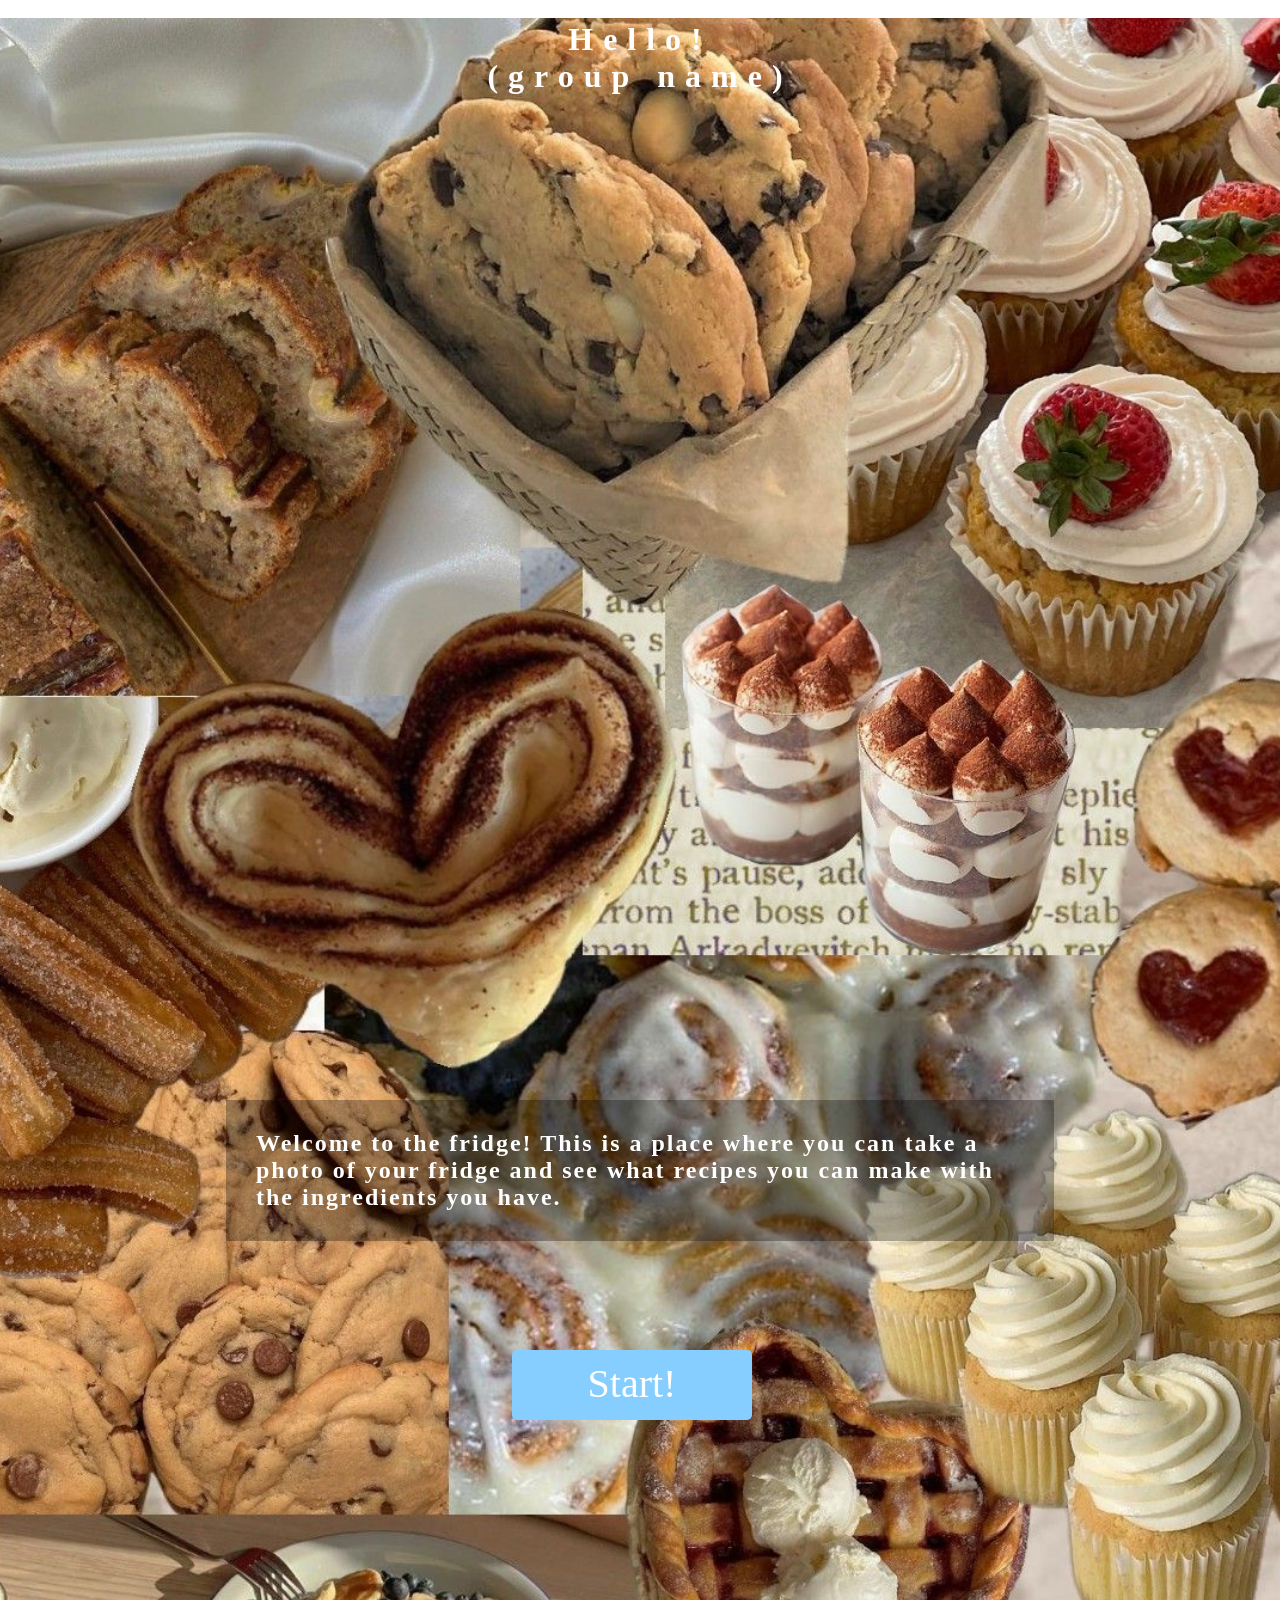
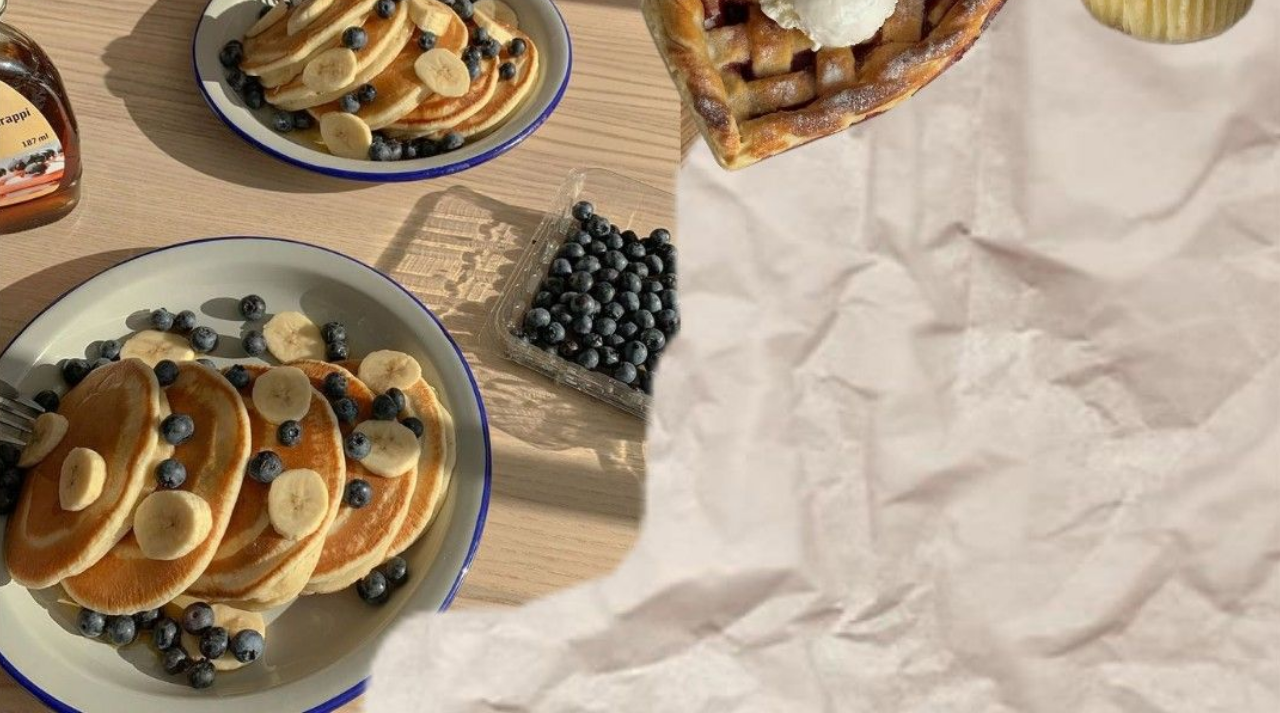
==== index.html @ a7fe6586 "first commit" ====
<head>
    <meta charset="UTF-8">
    <meta name="viewport" content="width=device-width, initial-scale=1.0">
    <title>Welcome to the Fridge</title>
    <style>
       body {
        margin: 0;
        padding: 0;
        height: 200vh;
        overflow-x: hidden;
        }
        .background {
            background-image: url("background01.jpg");
            background-size: cover;
            background-position: 50% 50%;
            height: 255vh;
            font: 900 26rem'';
            -webkit-background-clip: text;
            -webkit-text-fill-color: transparent;
            position: relative;
            text-align: center;
            overflow: hidden;
        }
        .background::before{
            content: '';
            background-size: cover;
            background-image:inherit;
            background-position: 50% 50%;
            position: absolute;
            top: 0;
            left: 0;
            bottom: 0;
            right: 0;
            z-index: -99;
        }
        h1{
            position:absolute;
            text-align:center;
            width:100%;
            letter-spacing: 10px;
            color: #fff;
        }
        h2{
            position:absolute;
            letter-spacing: 2px;
            top:120vh;
            width: 60%;
            color: #fff;
            left: 50%;
            transform: translateX(-50%);
            padding:30px;
            background-color: rgba(0,0,0,0.3);
        }
        .button {
            position: absolute;
            display: inline-block;
            text-align: center;
            top: 150vh;
            left: 40%;
            height: 50px;
            width: 200px;
            padding: 10px 20px;
            background-color: #86CEFF;
            color: white;
            font-size: 40px;
            text-decoration: none;
            border-radius: 5px;
            cursor: pointer;
        }
    </style>
</head>

<body>
    <h1>Hello!<br />(group name)</h1>
    <br>
    <div class="background"><span>Fridge</span></div>
    <h2>
        Welcome to the fridge! This is a place where you can take a photo 
        of your fridge and see what recipes you can make with the ingredients you have. 
    </h2>

    <div style="text-align: center; width: 100%; margin: 0 auto;">
        <a href="main.html" class="button">Start!</a>
    </div>



    <script>
        const background = document.querySelector(".background")
        document.addEventListener('scroll', () => {
            const scroll = window.scrollY

            if(scrollY !== 0){
                background.style.backgroundPosition = `calc(50% + ${scrollY}px) calc(50% + ${scrollY}px)`;
            }else{
                background.style.backgroundPosition = '';
            } 
        });
    </script>

</body>
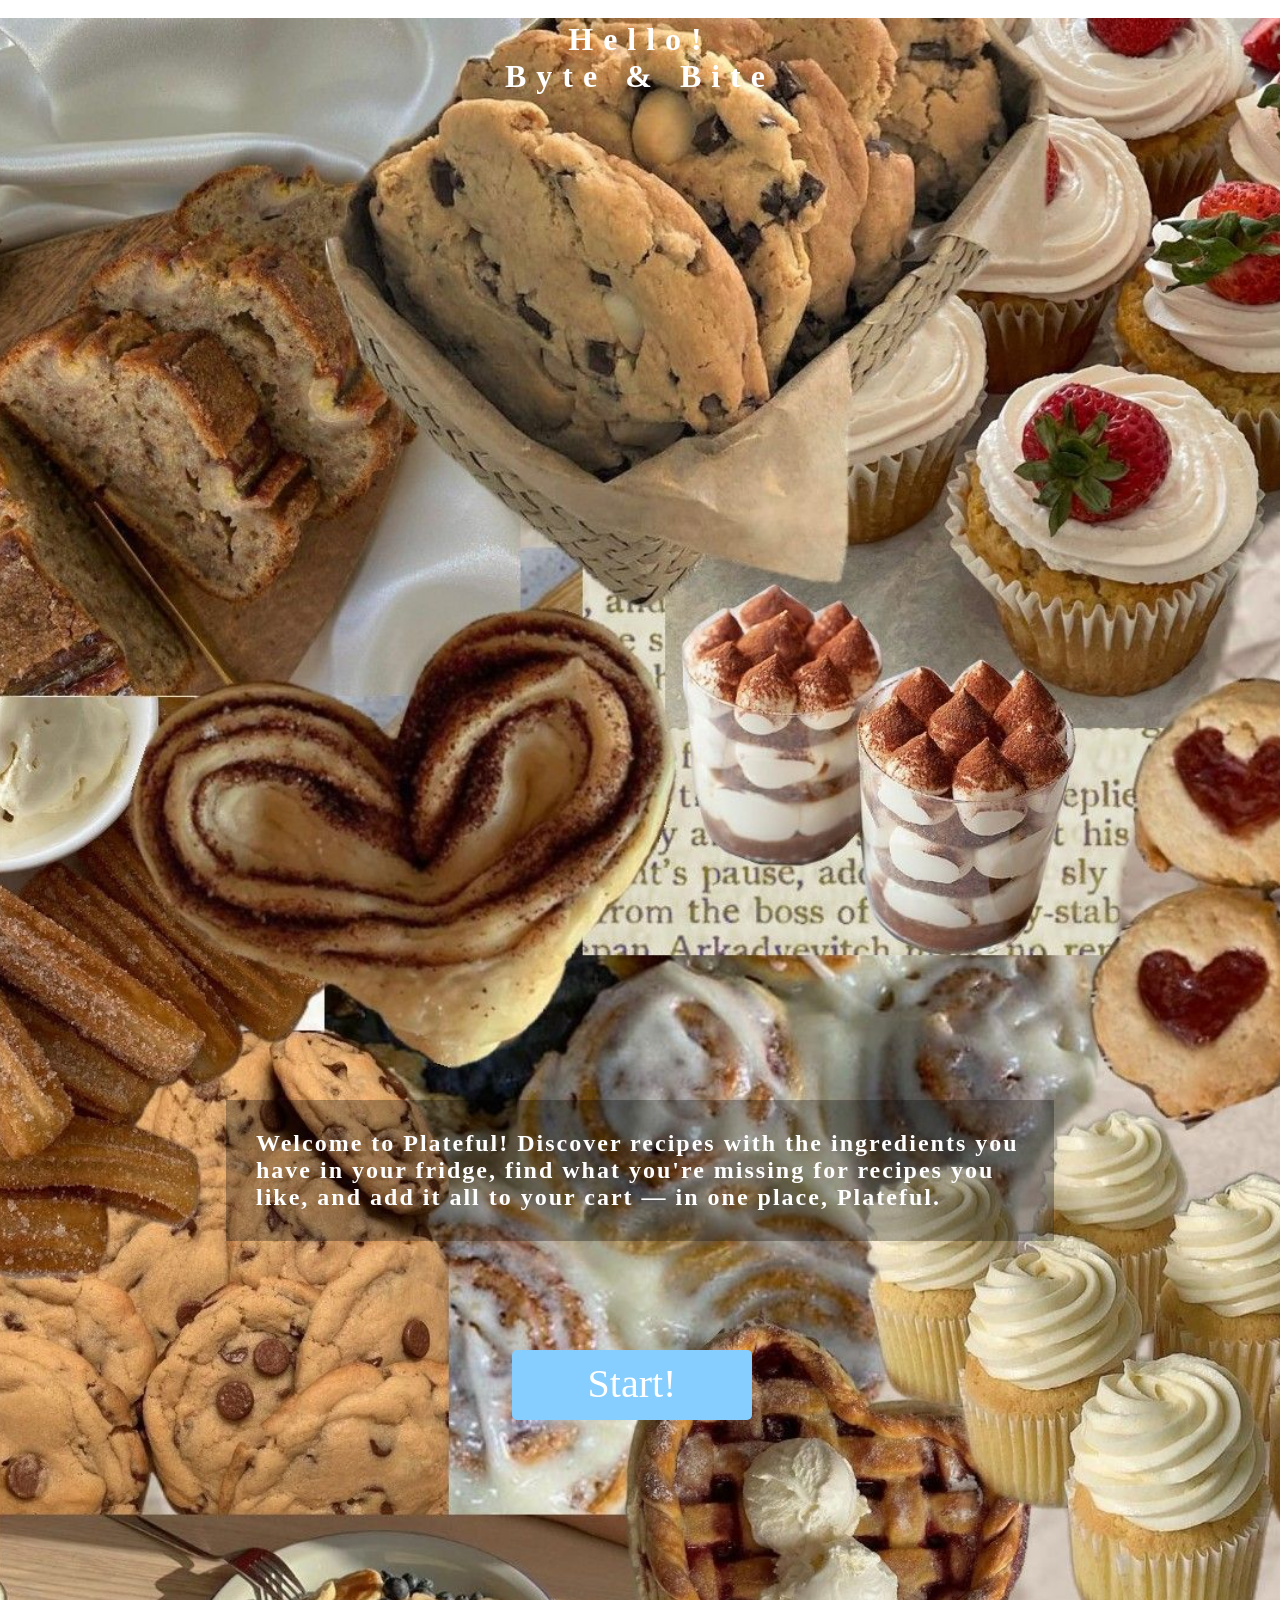
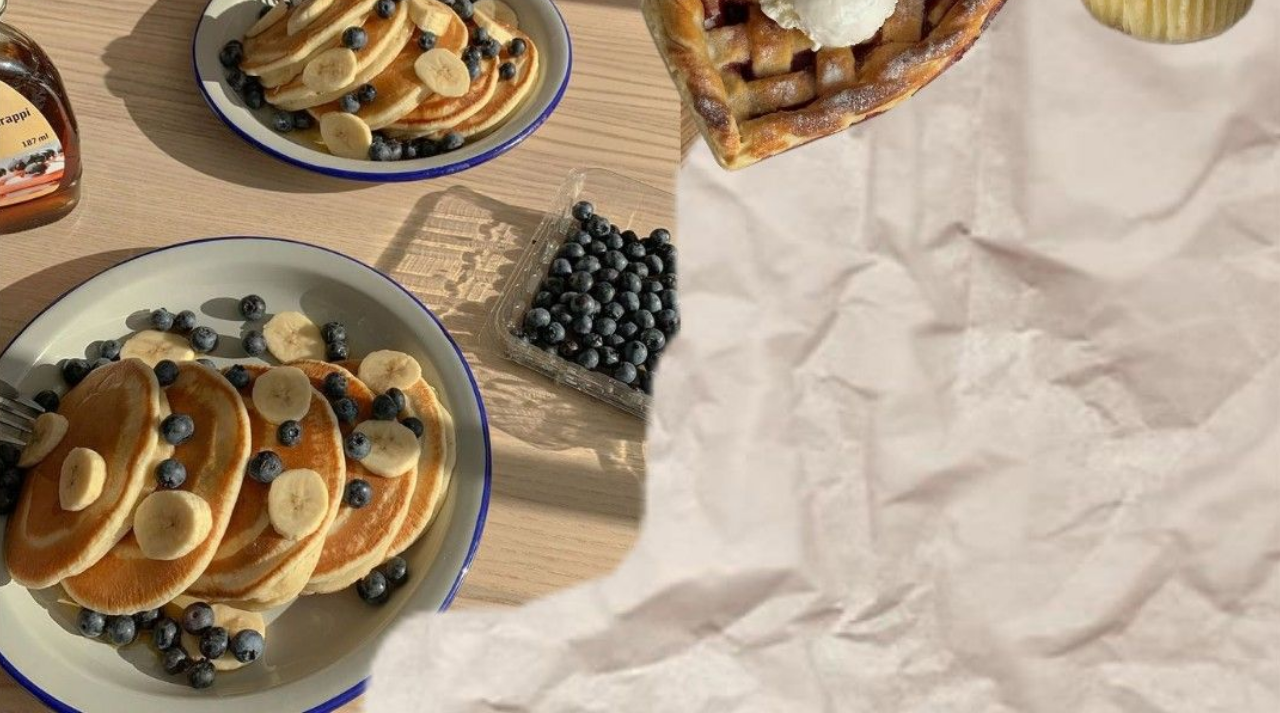
==== commit 04b48c0d: "added camera" ====
--- a/index.html
+++ b/index.html
@@ -1,7 +1,7 @@
 <head>
     <meta charset="UTF-8">
     <meta name="viewport" content="width=device-width, initial-scale=1.0">
-    <title>Welcome to the Fridge</title>
+    <title>Welcome to Plateful</title>
     <style>
        body {
         margin: 0;
@@ -14,7 +14,7 @@
             background-size: cover;
             background-position: 50% 50%;
             height: 255vh;
-            font: 900 26rem'';
+            font: 900 23rem'';
             -webkit-background-clip: text;
             -webkit-text-fill-color: transparent;
             position: relative;
@@ -71,12 +71,12 @@
 </head>
 
 <body>
-    <h1>Hello!<br />(group name)</h1>
+    <h1>Hello!<br />Byte & Bite</h1>
     <br>
-    <div class="background"><span>Fridge</span></div>
+    <div class="background"><span>Plateful</span></div>
     <h2>
-        Welcome to the fridge! This is a place where you can take a photo 
-        of your fridge and see what recipes you can make with the ingredients you have. 
+        Welcome to Plateful! Discover recipes with the ingredients you have in your fridge, 
+        find what you're missing for recipes you like, and add it all to your cart — in one place, Plateful.
     </h2>
 
     <div style="text-align: center; width: 100%; margin: 0 auto;">
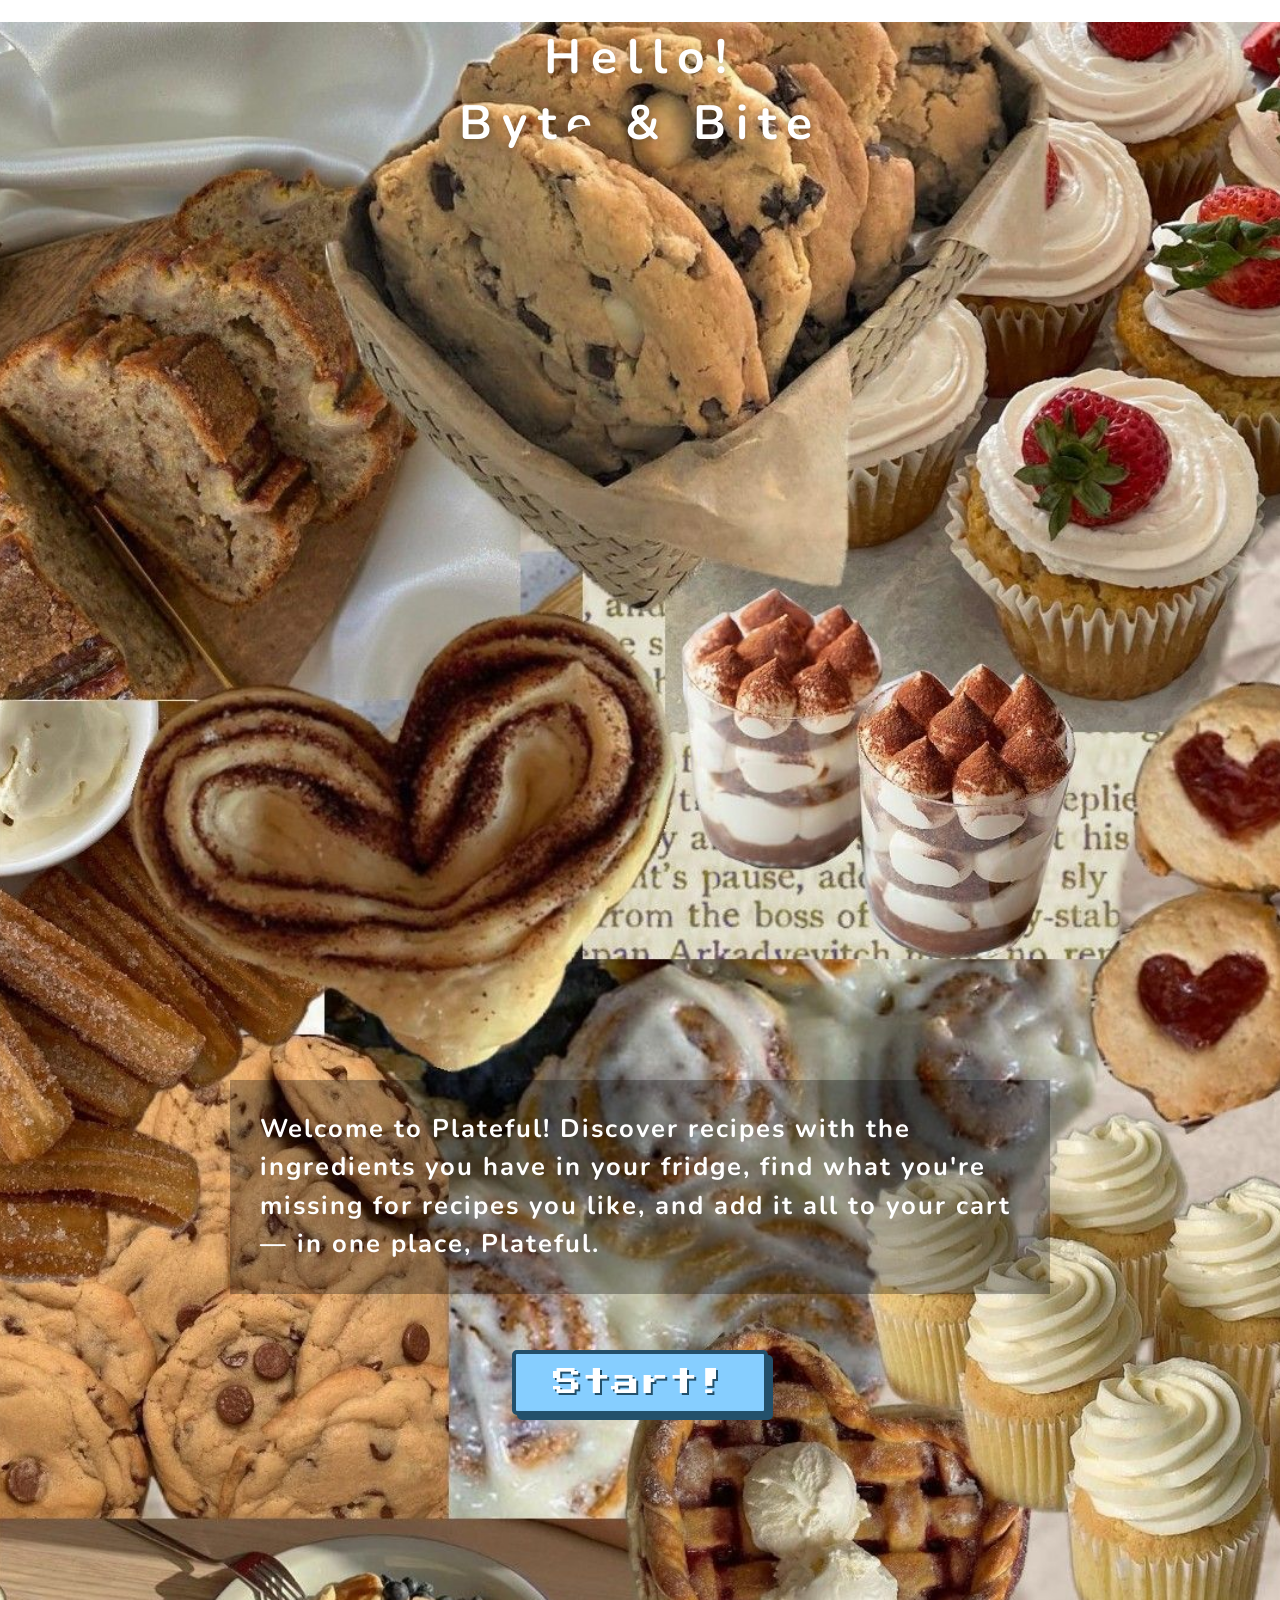
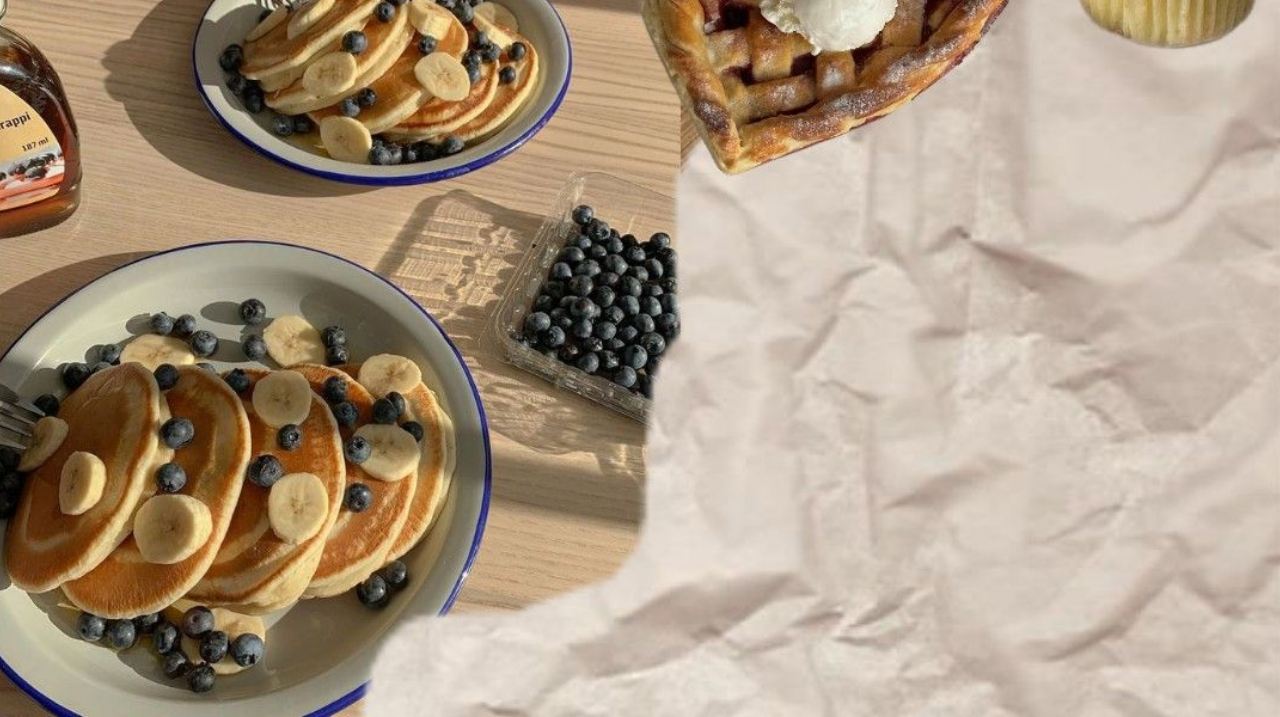
==== commit c5c80cf6: "Made changes to the repo" ====
--- a/index.html
+++ b/index.html
@@ -1,21 +1,31 @@
+<!doctype html>
+<html lang="en">
 <head>
     <meta charset="UTF-8">
     <meta name="viewport" content="width=device-width, initial-scale=1.0">
     <title>Welcome to Plateful</title>
+    <link rel="preconnect" href="https://fonts.googleapis.com">
+    <link rel="preconnect" href="https://fonts.gstatic.com" crossorigin>
+    <link href="https://fonts.googleapis.com/css2?family=Nunito:wght@400;800&family=Press+Start+2P&display=swap" rel="stylesheet">
     <style>
        body {
         margin: 0;
         padding: 0;
         height: 200vh;
         overflow-x: hidden;
+        font-family: "Nunito", system-ui, sans-serif;
         }
+        /* The big "Plateful" word, filled with the dessert photo. */
         .background {
             background-image: url("background01.jpg");
             background-size: cover;
             background-position: 50% 50%;
             height: 255vh;
-            font: 900 23rem'';
+            font-weight: 900;
+            /* Scales with the screen: huge on laptops, still fits on phones. */
+            font-size: clamp(5rem, 22vw, 23rem);
             -webkit-background-clip: text;
+            background-clip: text;
             -webkit-text-fill-color: transparent;
             position: relative;
             text-align: center;
@@ -37,35 +47,51 @@
             position:absolute;
             text-align:center;
             width:100%;
+            margin-top: 24px;
             letter-spacing: 10px;
             color: #fff;
+            font-size: clamp(1.6rem, 5vw, 3rem);
+            text-shadow: 0 2px 8px rgba(0,0,0,0.4);
         }
         h2{
             position:absolute;
             letter-spacing: 2px;
             top:120vh;
-            width: 60%;
+            width: min(60%, 760px);
             color: #fff;
             left: 50%;
             transform: translateX(-50%);
             padding:30px;
+            margin: 0;
             background-color: rgba(0,0,0,0.3);
+            font-size: clamp(1.05rem, 2.4vw, 1.6rem);
+            line-height: 1.5;
         }
+        /* The Start! button, centred under the welcome text. */
         .button {
             position: absolute;
+            top: 150vh;
+            left: 50%;
+            transform: translateX(-50%);
             display: inline-block;
-            text-align: center;
-            top: 150vh;
-            left: 40%;
-            height: 50px;
-            width: 200px;
-            padding: 10px 20px;
+            min-width: 200px;
+            padding: 14px 24px;
             background-color: #86CEFF;
             color: white;
-            font-size: 40px;
+            font-family: "Press Start 2P", monospace;
+            font-size: clamp(1.1rem, 3vw, 1.8rem);
             text-decoration: none;
+            text-shadow: 2px 2px 0 #23506b;
+            border: 4px solid #23506b;
+            box-shadow: 5px 5px 0 #23506b;
             border-radius: 5px;
             cursor: pointer;
+        }
+        .button:focus-visible { outline: 4px solid #ffd84d; outline-offset: 4px; }
+        .button:active { transform: translate(calc(-50% + 3px), 3px); box-shadow: 2px 2px 0 #23506b; }
+
+        @media (max-width: 600px) {
+            h2 { width: calc(100% - 32px); padding: 20px; box-sizing: border-box; }
         }
     </style>
 </head>
@@ -75,7 +101,7 @@
     <br>
     <div class="background"><span>Plateful</span></div>
     <h2>
-        Welcome to Plateful! Discover recipes with the ingredients you have in your fridge, 
+        Welcome to Plateful! Discover recipes with the ingredients you have in your fridge,
         find what you're missing for recipes you like, and add it all to your cart — in one place, Plateful.
     </h2>
 
@@ -83,19 +109,19 @@
         <a href="main.html" class="button">Start!</a>
     </div>
 
-
-
     <script>
+        // Moves the dessert photo inside the "Plateful" letters as you scroll.
         const background = document.querySelector(".background")
         document.addEventListener('scroll', () => {
-            const scroll = window.scrollY
+            const scrollY = window.scrollY
 
             if(scrollY !== 0){
                 background.style.backgroundPosition = `calc(50% + ${scrollY}px) calc(50% + ${scrollY}px)`;
             }else{
                 background.style.backgroundPosition = '';
-            } 
+            }
         });
     </script>
 
-</body>+</body>
+</html>
